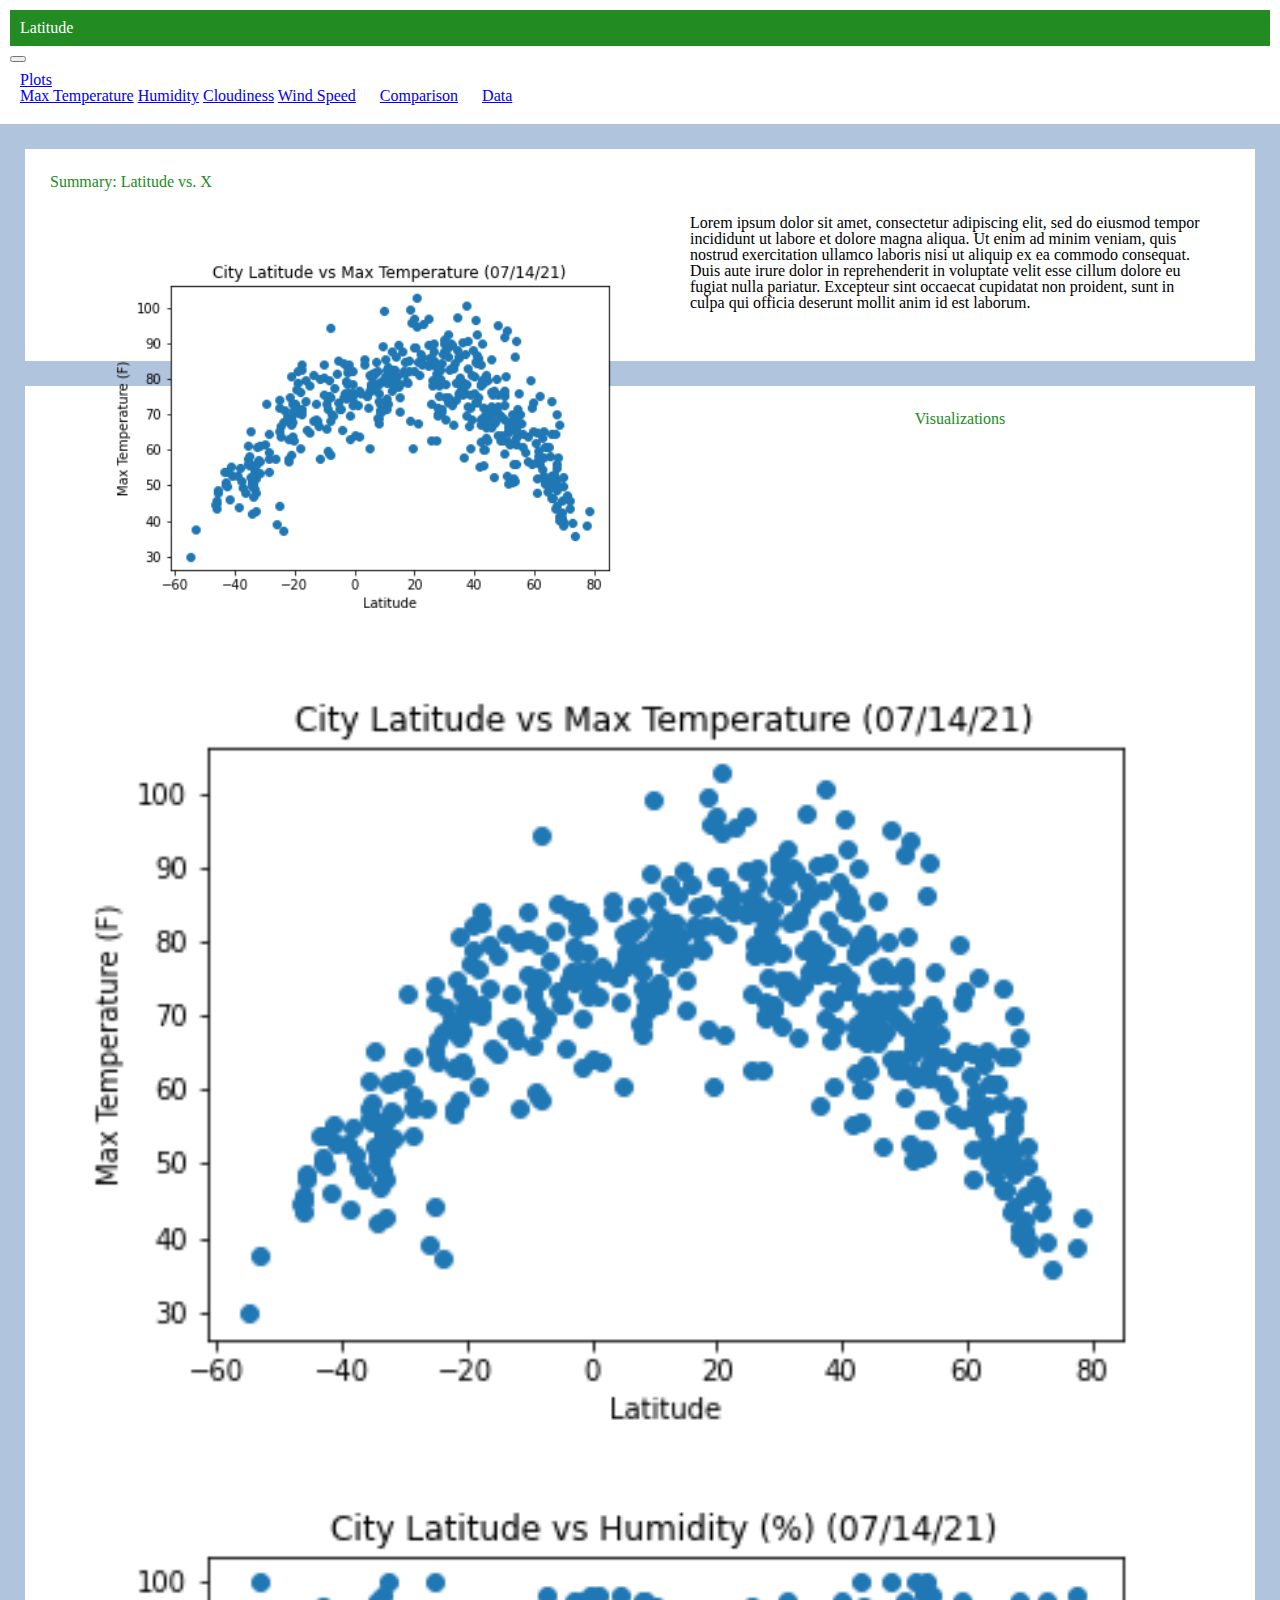
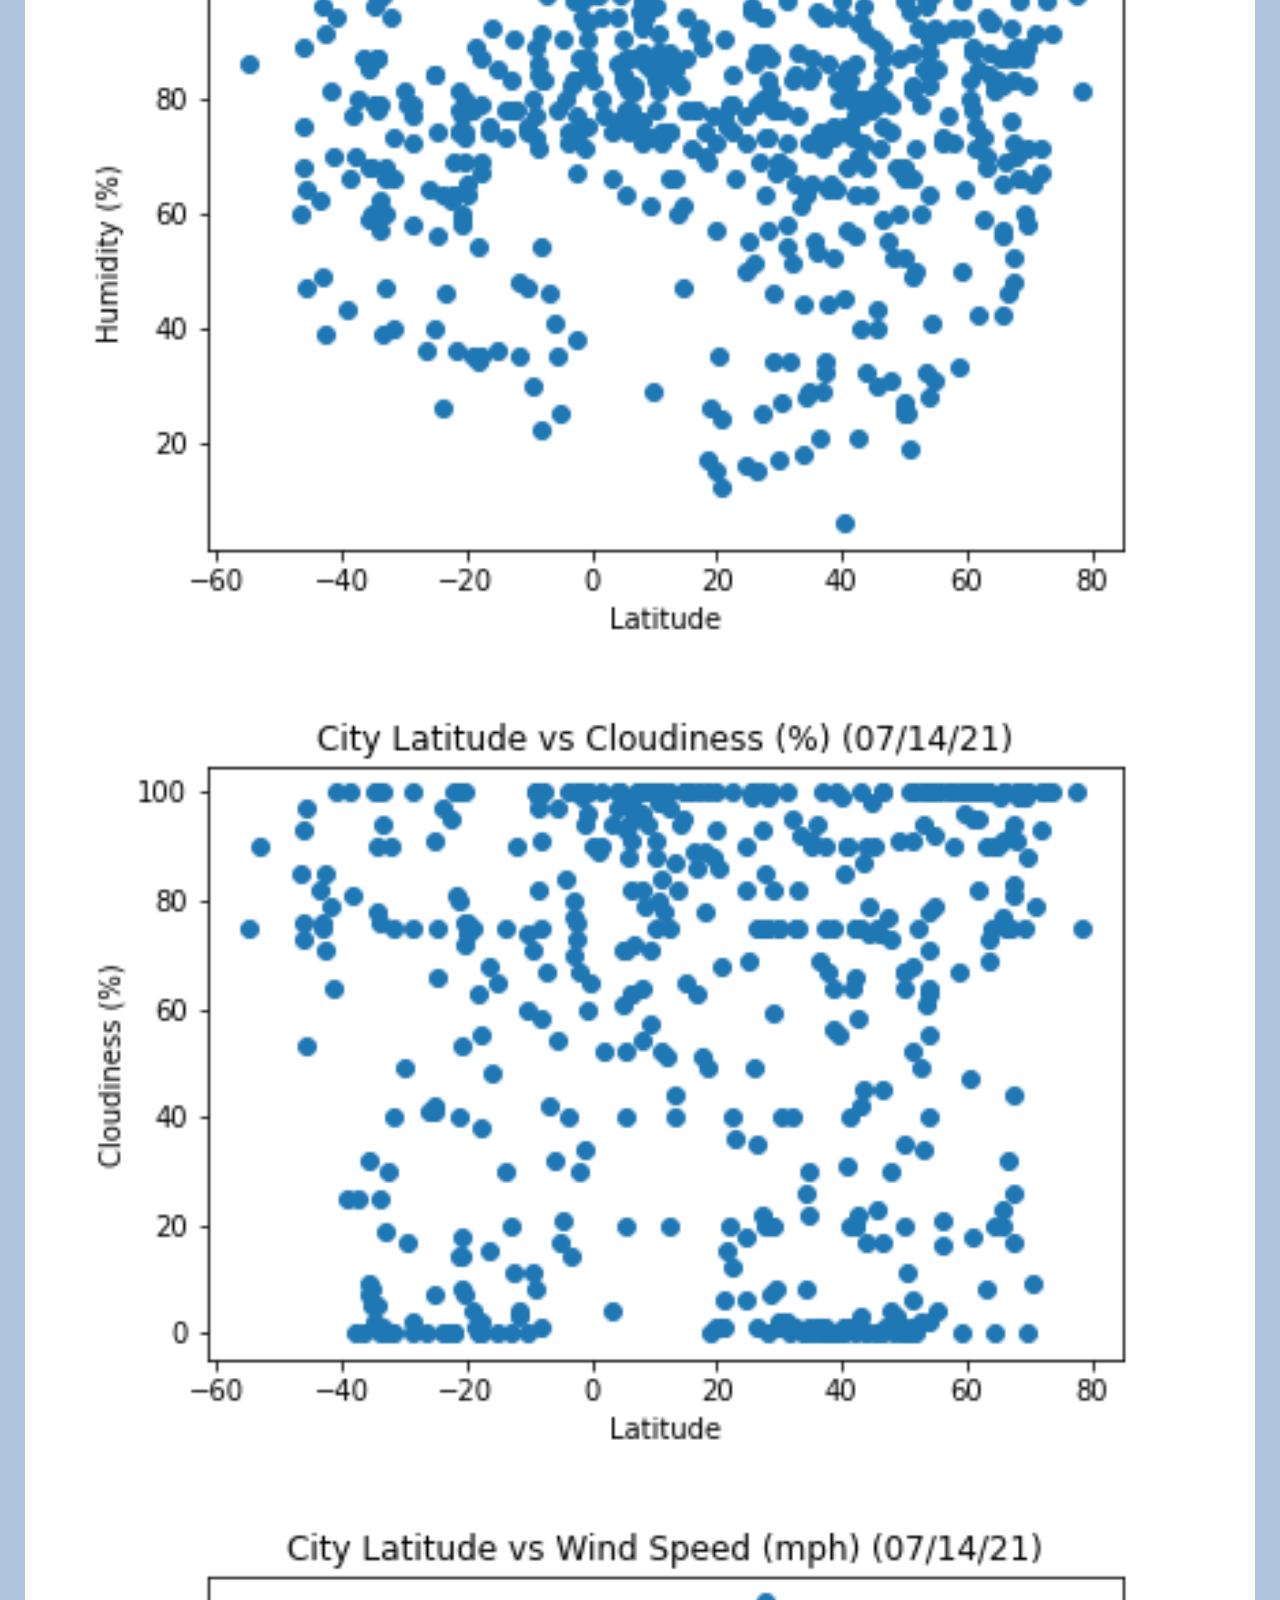
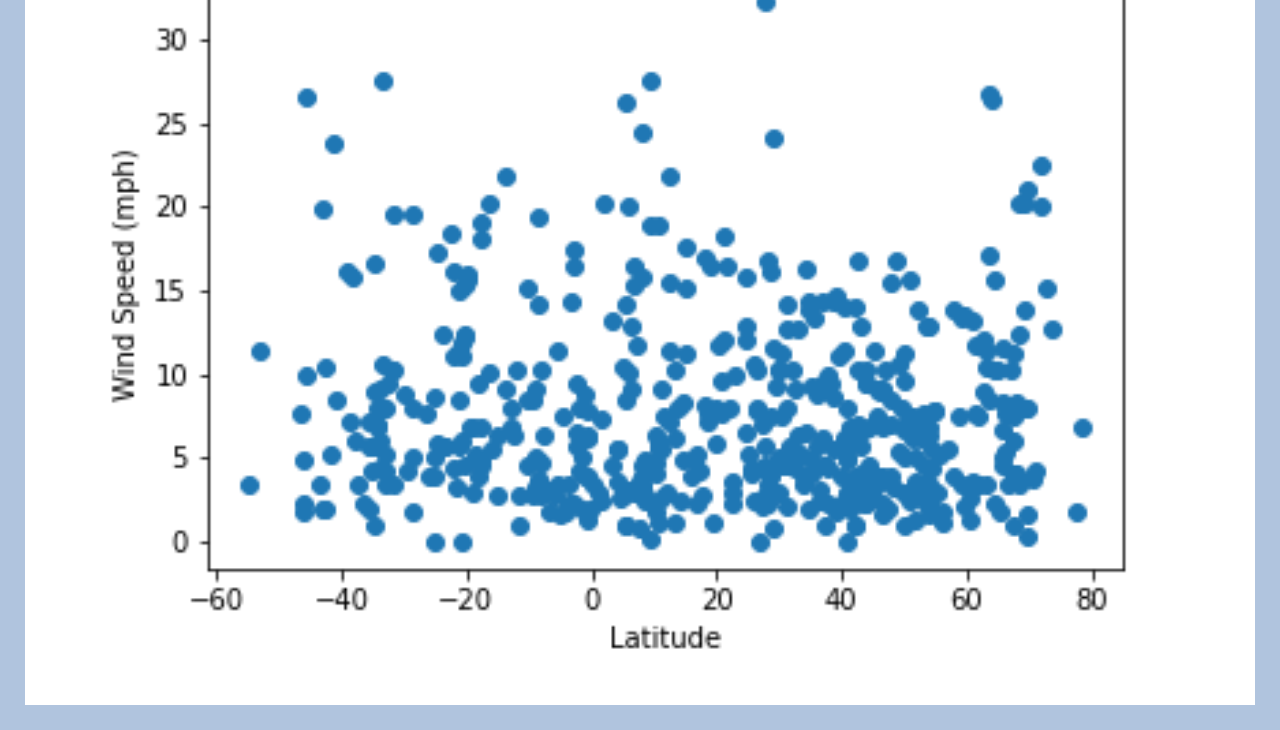
==== WebVisualizations/index.html @ ef687eac "comparisons and data pages created" ====
<!DOCTYPE html>
<html lang="en">
<head>
    <meta charset="UTF-8">
    <meta http-equiv="X-UA-Compatible" content="IE=edge">
    <meta name="viewport" content="width=device-width, initial-scale=1.0">
    <link rel="stylesheet" href="assets/reset.css">
    <link href="https://cdn.jsdelivr.net/npm/bootstrap@5.1.0/dist/css/bootstrap.min.css" rel="stylesheet" integrity="sha384-KyZXEAg3QhqLMpG8r+8fhAXLRk2vvoC2f3B09zVXn8CA5QIVfZOJ3BCsw2P0p/We" crossorigin="anonymous">  <link rel="stylesheet" href="style.css">
    <link rel="stylesheet" href="assets/style.css">
    <title>Latitude Dashboard</title>
</head>

<body>
    <div class="container-fluid">
        <nav class="navbar navbar-expand-lg navbar-light bg-light">
            <a href="#" style="text-decoration: none;">
                <h1>Latitude</h1>
            </a>
            <button class="navbar-toggler" type="button" data-toggle="collapse" data-target="#navbarSupportedContent" aria-controls="navbarSupportedContent" aria-expanded="false" aria-label="Toggle navigation">
                <span class="navbar-toggler-icon"></span>
            </button>

            <div class="collapse navbar-collapse" id="navbarSupportedContent">
                <ul class="navbar-nav ms-auto">
                <li class="nav-item dropdown">
                    <a class="nav-link dropdown-toggle" href="#" id="navbarDropdown" role="button" data-toggle="dropdown" aria-haspopup="true" aria-expanded="false">
                    Plots
                    </a>
                    <div class="dropdown-menu" aria-labelledby="navbarDropdown">
                    <a class="dropdown-item" href="visualizations/maxtemp.html">Max Temperature</a>
                    <a class="dropdown-item" href="visualizations/humidity.html">Humidity</a>
                    <a class="dropdown-item" href="visualizations/cloudiness.html">Cloudiness</a>
                    <a class="dropdown-item" href="visualizations/windspeed.html">Wind Speed</a>
                    </div>
                </li>
                <li class="nav-item active">
                    <a class="nav-link" href="comparisons.html">Comparison</a>
                    </li>
                <li class="nav-item active">
                    <a class="nav-link" href="data.html">Data</a>
                </li>
                </ul>
            </div>
        </nav>


        <div class="row">

                <div class="col-md-6">
                    <article>                    
                        <h2>Summary: Latitude vs. X</h2>
                        <p>
                            <a href="assets/AllTemp.png" title="Max Temperature">
                                <img class="floatleft" src="assets/AllTemp.png">
                            </a>
                            Lorem ipsum dolor sit amet, consectetur adipiscing elit, sed do eiusmod tempor incididunt ut labore et dolore magna aliqua. Ut enim ad minim veniam, quis nostrud exercitation ullamco laboris nisi ut aliquip ex ea commodo consequat. Duis aute irure dolor in reprehenderit in voluptate velit esse cillum dolore eu fugiat nulla pariatur. Excepteur sint occaecat cupidatat non proident, sunt in culpa qui officia deserunt mollit anim id est laborum.
                        </p>
                    </article>
                </div>
                <div class="col-md-4">
                    <article>
                        <h4>Visualizations</h4>
                        <div class="row">
                            <div class="col-3 col-md-6">
                                <a href="visualizations/maxtemp.html" title="Max Temperature">
                                    <img src="assets/AllTemp.png">
                                </a>
                            </div>
                            <div class="col-3 col-md-6">
                                <a href="visualizations/humidity.html" title="Humidity">
                                    <img src="assets/AllHumidity.png">
                                </a>
                            </div>
                            <div class="col-3 col-md-6">
                                <a href="visualizations/cloudiness.html" title="Cloudiness">
                                    <img src="assets/AllClouds.png">
                                </a>
                            </div>
                            <div class="col-3 col-md-6">
                                <a href="visualizations/windspeed.html" title="Wind Speed">
                                    <img src="assets/AllWind.png">
                                </a>
                            </div>
                          </div>
                    </article>
                </div> 

                         
        </div>

    </div>

    <script src="https://code.jquery.com/jquery-3.3.1.slim.min.js" integrity="sha384-q8i/X+965DzO0rT7abK41JStQIAqVgRVzpbzo5smXKp4YfRvH+8abtTE1Pi6jizo" crossorigin="anonymous"></script>
    <script src="https://cdnjs.cloudflare.com/ajax/libs/popper.js/1.14.7/umd/popper.min.js" integrity="sha384-UO2eT0CpHqdSJQ6hJty5KVphtPhzWj9WO1clHTMGa3JDZwrnQq4sF86dIHNDz0W1" crossorigin="anonymous"></script>
    <script src="https://stackpath.bootstrapcdn.com/bootstrap/4.3.1/js/bootstrap.min.js" integrity="sha384-JjSmVgyd0p3pXB1rRibZUAYoIIy6OrQ6VrjIEaFf/nJGzIxFDsf4x0xIM+B07jRM" crossorigin="anonymous"></script>
    
</body>
</html>
---- WebVisualizations/assets/style.css ----
body {
    background-color: lightsteelblue;
    text-decoration: none;
}
.container {
    background-color:white;
    margin-top:30px;
    border: 10px;
    padding: 10px;
}
.row {
}

.navbar {
    padding: 10px;
    background:white;
  }
  
.navbar li {
    display: inline-block;
    padding: 10px;

    cursor: pointer;
    background: white;
    border-radius: 3px;
  }

h1 {
    background-color: forestgreen;
    padding:10px;
    color: white;
}
h2 {
    background-color: white;
    color: forestgreen;
}
h4 {
    background-color: white;
    color: forestgreen;
    text-align: center;
}
h5 {
    background-color: white;
    color: forestgreen;
    text-align: center;
}
article {
    margin:25px;
    padding:25px;
    background-color: white;
}
p {
    margin:25px;
}
img {
    margin: 10px;
    width: 100%;
}
.floatleft {
    margin: 25px;
    width: 50%;
    float: left;
}


@media (max-width: 600px) {
    body {
        background-color: white;
    }

    .navbar {
        background-color: forestgreen !important;
    }
    article {
        padding: 0px;
        border: 0px;
        margin-top: 25px;
        margin-bottom: 25px;
    }
    p {
        margin:0px;
    }
    .floatleft {
        margin: 10px;
        width: 40%;
    }
}
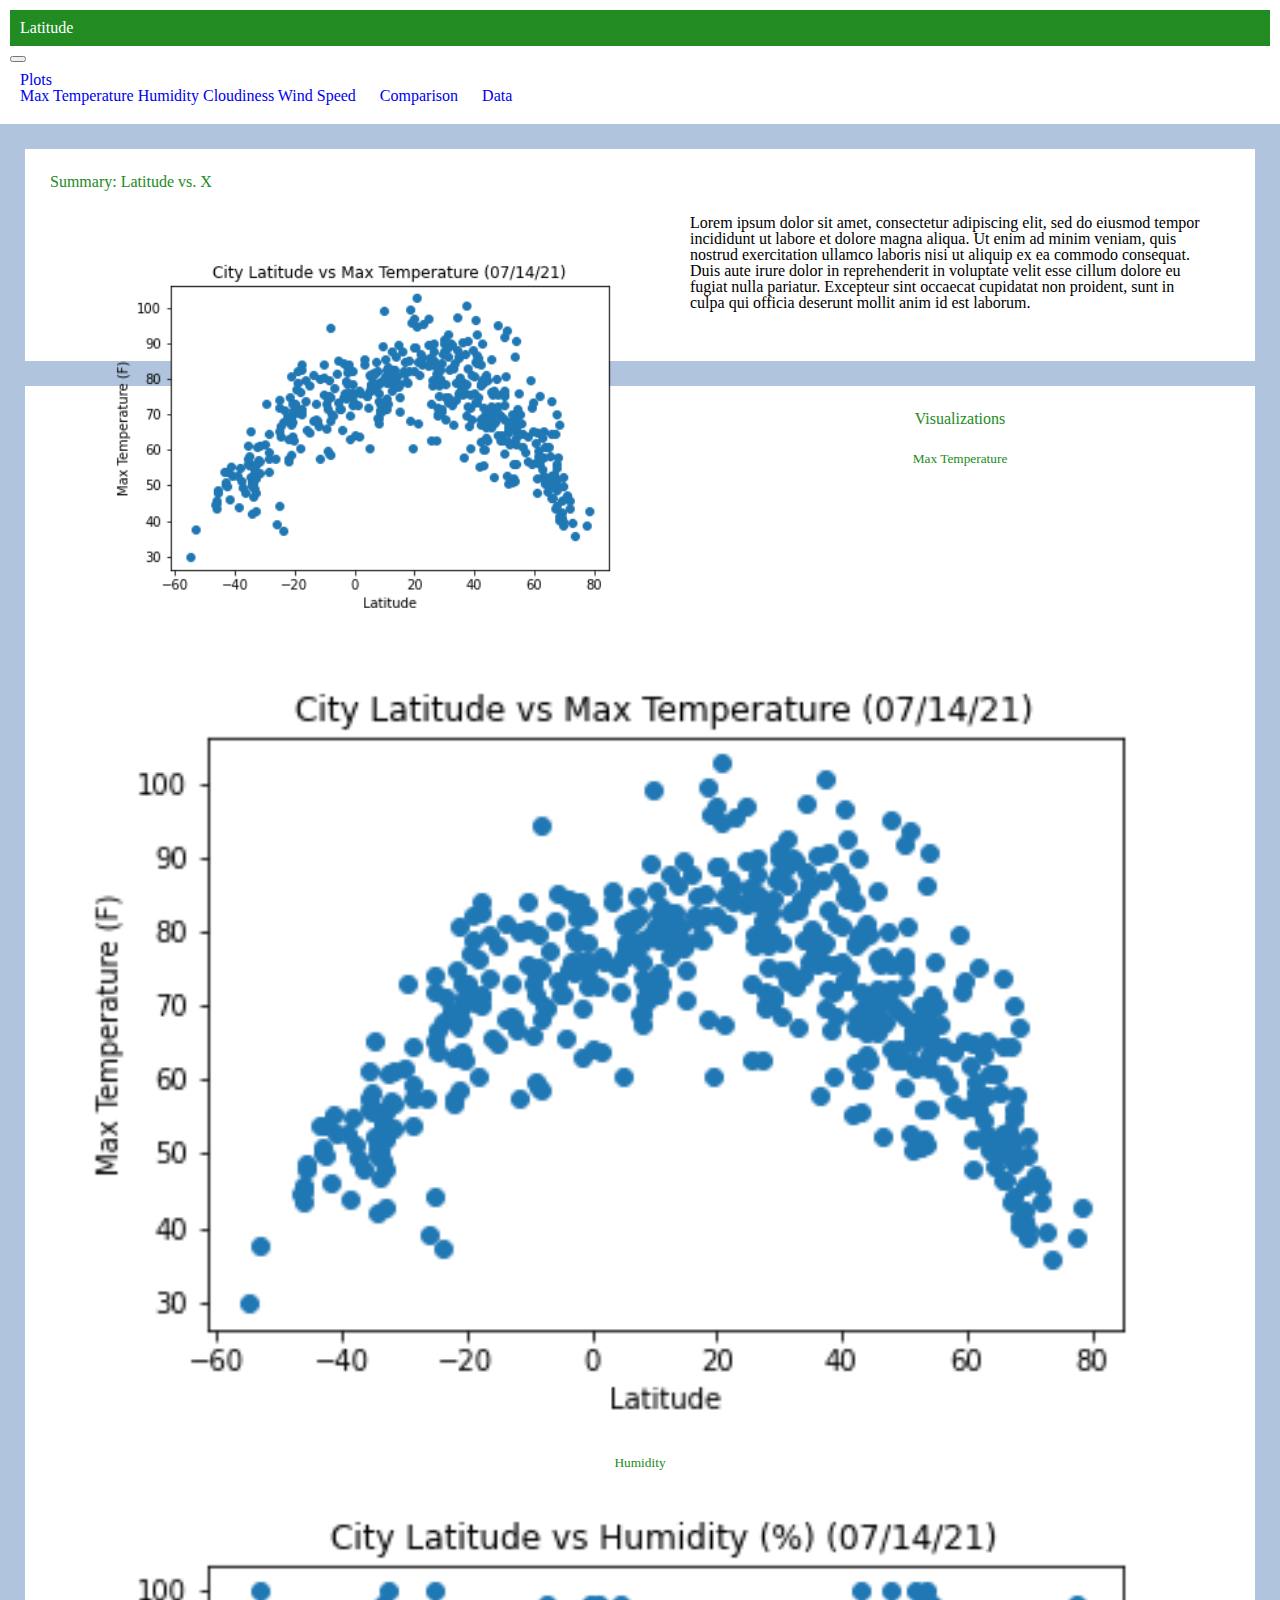
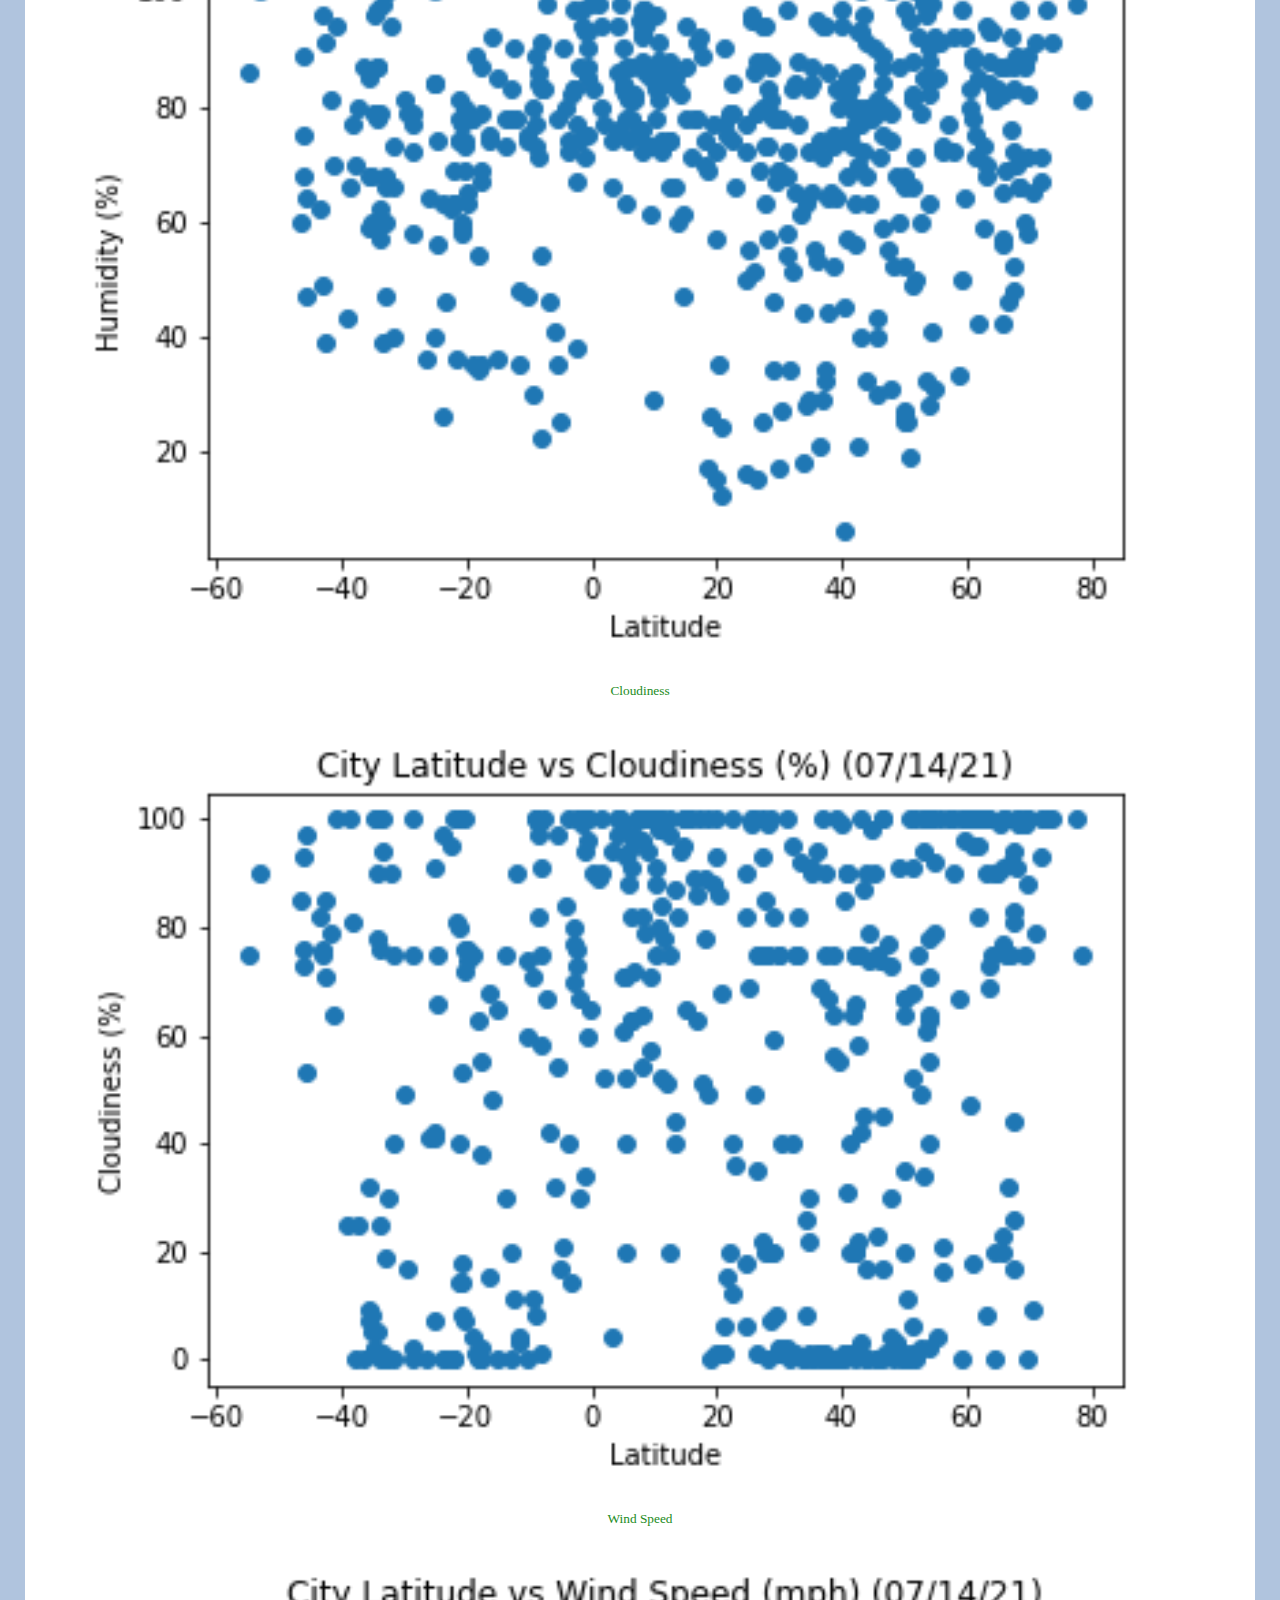
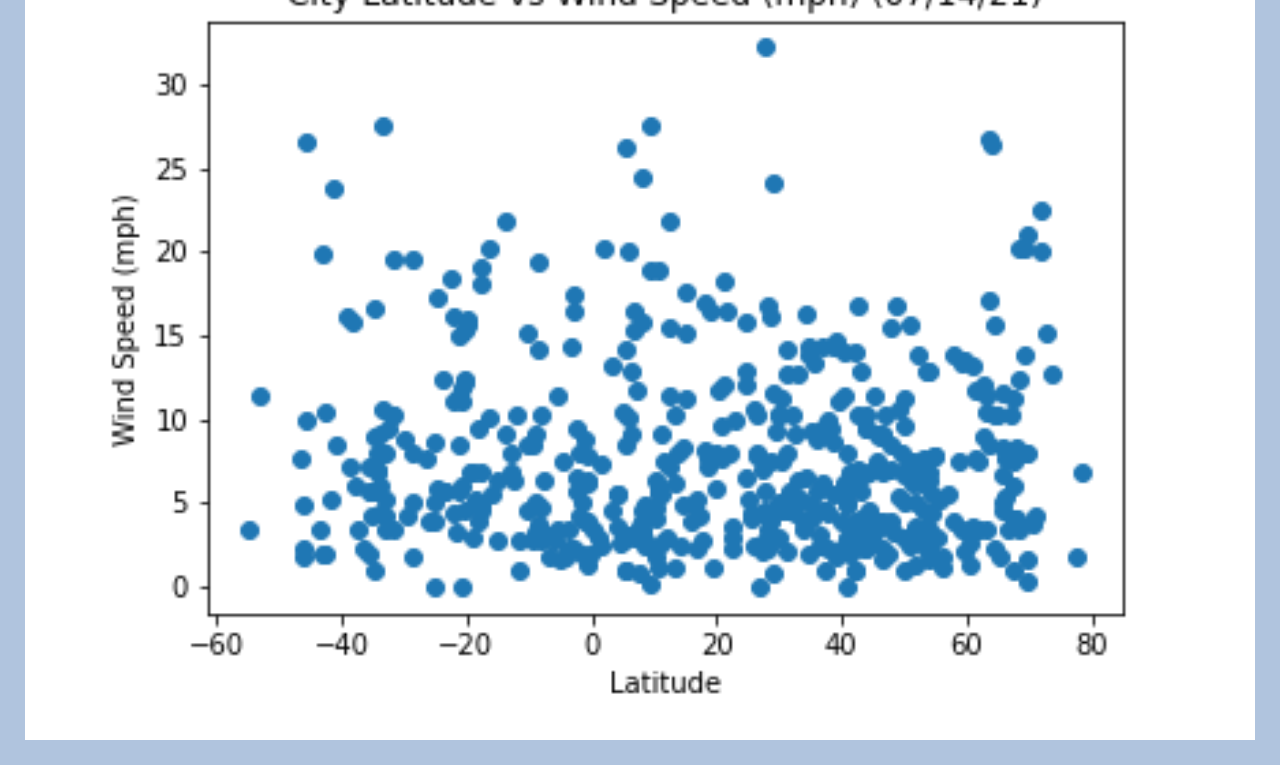
==== commit b77598ad: "clarified visualization sidebar" ====
--- a/WebVisualizations/index.html
+++ b/WebVisualizations/index.html
@@ -13,7 +13,7 @@
 <body>
     <div class="container-fluid">
         <nav class="navbar navbar-expand-lg navbar-light bg-light">
-            <a href="#" style="text-decoration: none;">
+            <a href="#">
                 <h1>Latitude</h1>
             </a>
             <button class="navbar-toggler" type="button" data-toggle="collapse" data-target="#navbarSupportedContent" aria-controls="navbarSupportedContent" aria-expanded="false" aria-label="Toggle navigation">
@@ -50,7 +50,7 @@
                     <article>                    
                         <h2>Summary: Latitude vs. X</h2>
                         <p>
-                            <a href="assets/AllTemp.png" title="Max Temperature">
+                            <a href="assets/AllTemp.png" title="Max Temperature" target="_blank">
                                 <img class="floatleft" src="assets/AllTemp.png">
                             </a>
                             Lorem ipsum dolor sit amet, consectetur adipiscing elit, sed do eiusmod tempor incididunt ut labore et dolore magna aliqua. Ut enim ad minim veniam, quis nostrud exercitation ullamco laboris nisi ut aliquip ex ea commodo consequat. Duis aute irure dolor in reprehenderit in voluptate velit esse cillum dolore eu fugiat nulla pariatur. Excepteur sint occaecat cupidatat non proident, sunt in culpa qui officia deserunt mollit anim id est laborum.
@@ -63,21 +63,25 @@
                         <div class="row">
                             <div class="col-3 col-md-6">
                                 <a href="visualizations/maxtemp.html" title="Max Temperature">
+                                    <h5>Max Temperature</h5>
                                     <img src="assets/AllTemp.png">
                                 </a>
                             </div>
                             <div class="col-3 col-md-6">
                                 <a href="visualizations/humidity.html" title="Humidity">
+                                    <h5>Humidity</h5>
                                     <img src="assets/AllHumidity.png">
                                 </a>
                             </div>
                             <div class="col-3 col-md-6">
                                 <a href="visualizations/cloudiness.html" title="Cloudiness">
+                                    <h5>Cloudiness</h5>
                                     <img src="assets/AllClouds.png">
                                 </a>
                             </div>
                             <div class="col-3 col-md-6">
                                 <a href="visualizations/windspeed.html" title="Wind Speed">
+                                    <h5>Wind Speed</h5>
                                     <img src="assets/AllWind.png">
                                 </a>
                             </div>
--- a/WebVisualizations/assets/style.css
+++ b/WebVisualizations/assets/style.css
@@ -24,7 +24,9 @@
     background: white;
     border-radius: 3px;
   }
-
+a {
+    text-decoration: none;
+}
 h1 {
     background-color: forestgreen;
     padding:10px;
@@ -40,6 +42,8 @@
     text-align: center;
 }
 h5 {
+    font-size:smaller;
+    margin-top: 25px;
     background-color: white;
     color: forestgreen;
     text-align: center;
@@ -53,7 +57,8 @@
     margin:25px;
 }
 img {
-    margin: 10px;
+    margin-top: 0px;
+    margin-left: 10px;
     width: 100%;
 }
 .floatleft {
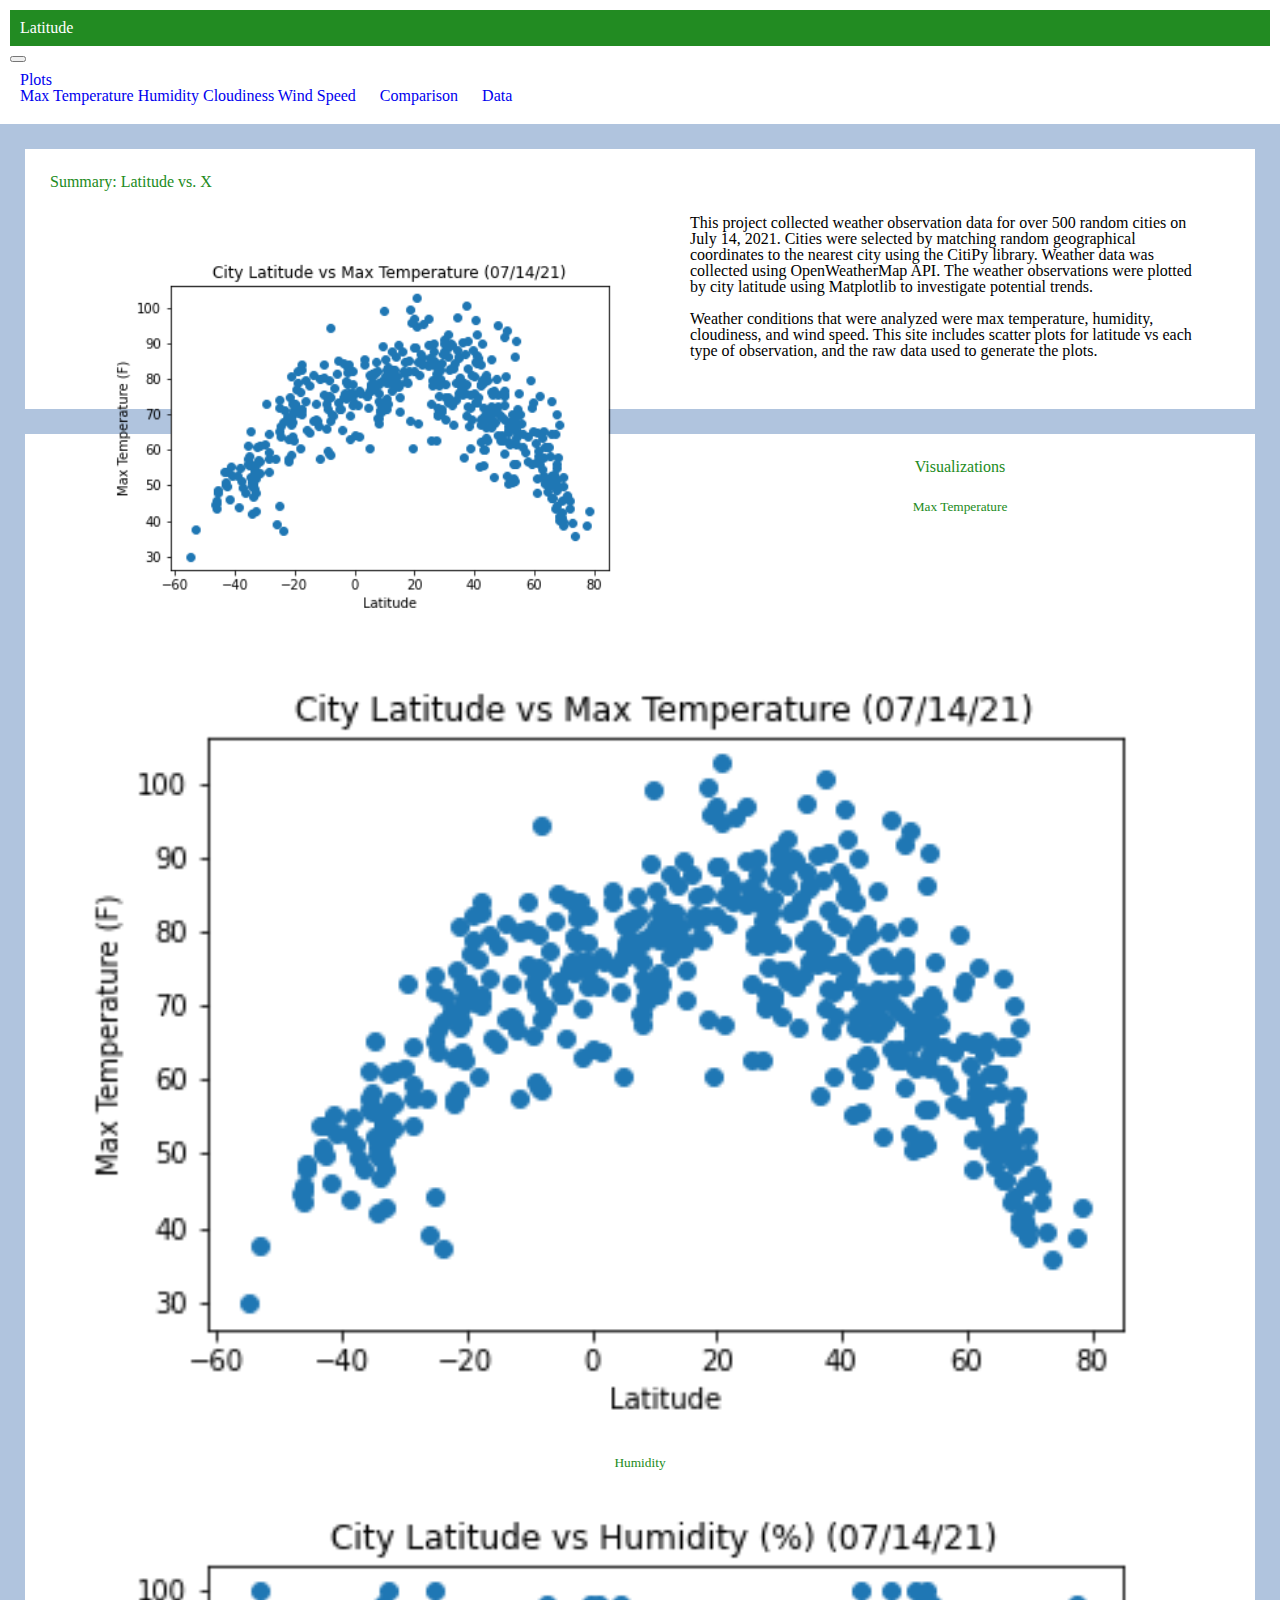
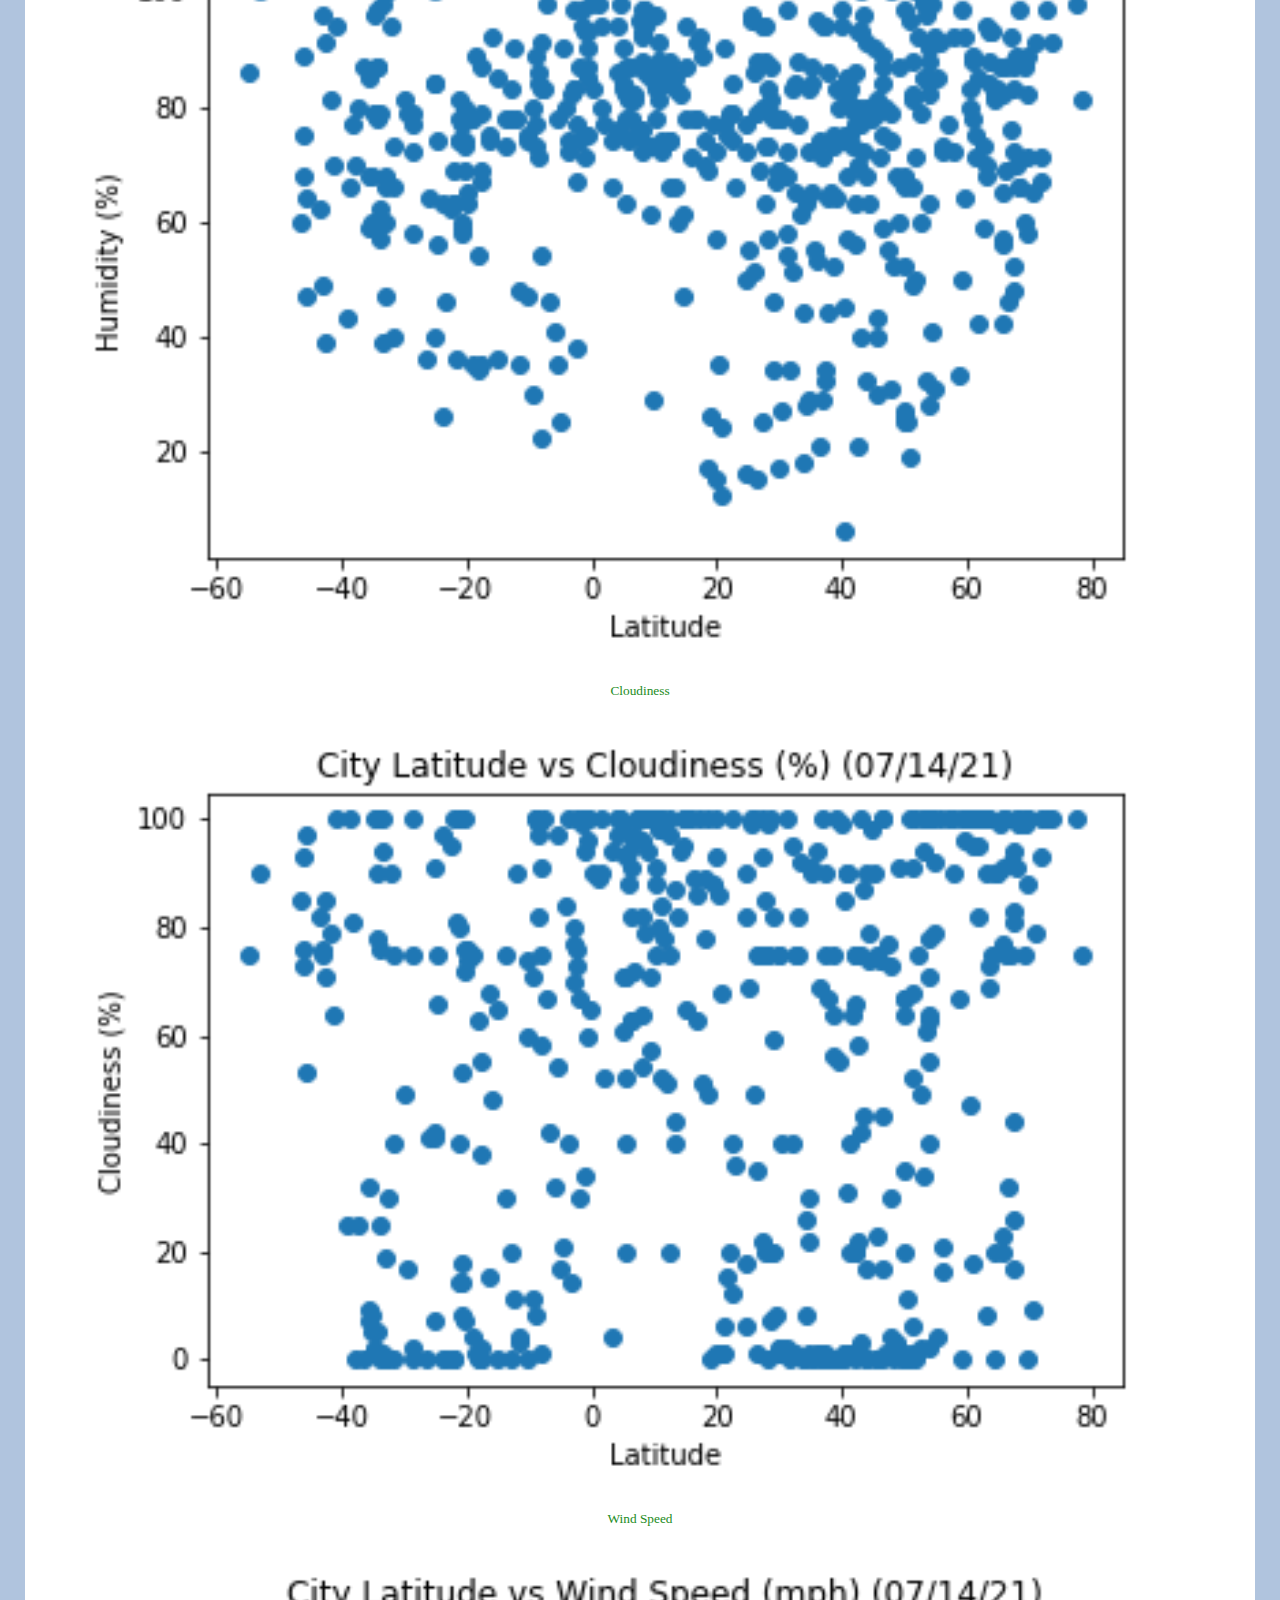
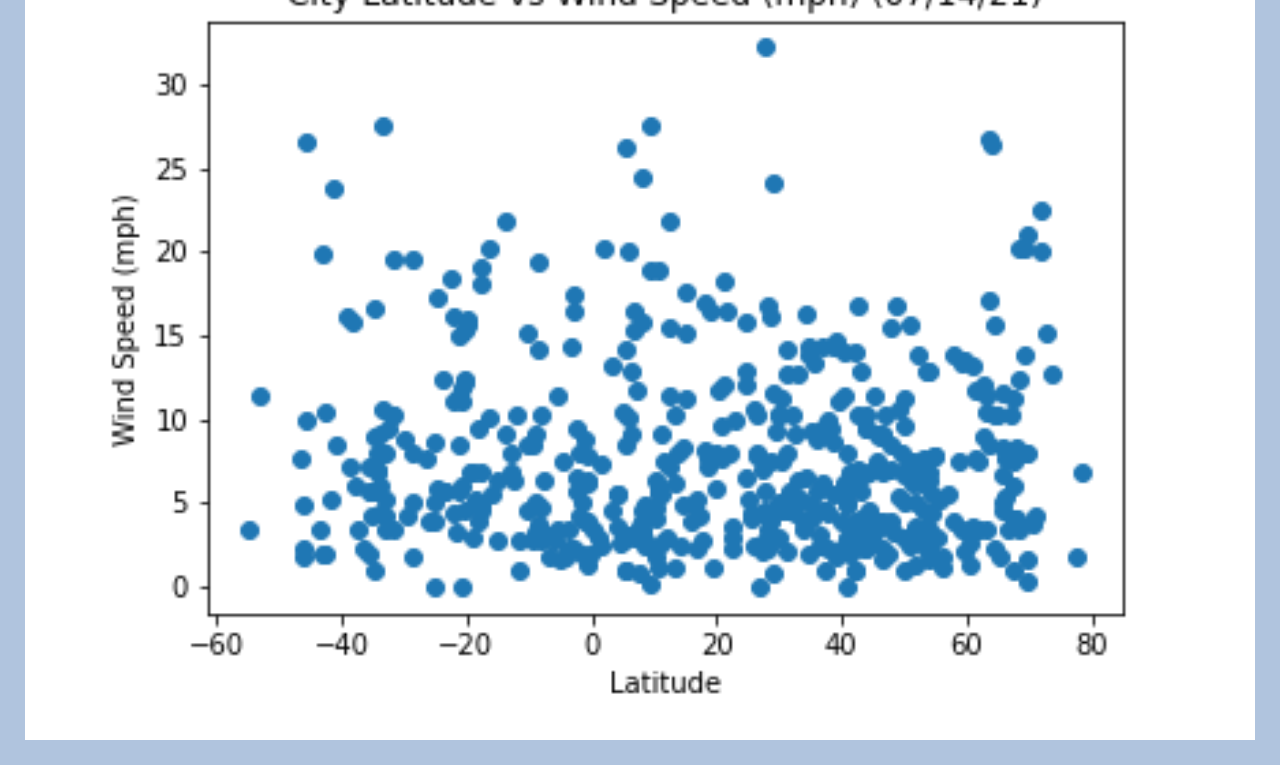
==== commit db20a90d: "summary paragraphs" ====
--- a/WebVisualizations/index.html
+++ b/WebVisualizations/index.html
@@ -43,55 +43,51 @@
             </div>
         </nav>
 
-
         <div class="row">
-
-                <div class="col-md-6">
-                    <article>                    
-                        <h2>Summary: Latitude vs. X</h2>
-                        <p>
-                            <a href="assets/AllTemp.png" title="Max Temperature" target="_blank">
-                                <img class="floatleft" src="assets/AllTemp.png">
+            <div class="col-md-6">
+                <article>                    
+                    <h2>Summary: Latitude vs. X</h2>
+                    <p>
+                        <a href="assets/AllTemp.png" title="Max Temperature" target="_blank">
+                            <img class="floatleft" src="assets/AllTemp.png">
+                        </a>
+                        This project collected weather observation data for over 500 random cities on July 14, 2021. Cities were selected by matching random geographical coordinates to the nearest city using the CitiPy library. Weather data was collected using OpenWeatherMap API. The weather observations were plotted by city latitude using Matplotlib to investigate potential trends.<br><br>
+                        Weather conditions that were analyzed were max temperature, humidity, cloudiness, and wind speed. This site includes scatter plots for latitude vs each type of observation, and the raw data used to generate the plots.
+                    </p>
+                </article>
+            </div>
+            <div class="col-md-4">
+                <article>
+                    <h4>Visualizations</h4>
+                    <div class="row">
+                        <div class="col-3 col-md-6">
+                            <a href="visualizations/maxtemp.html" title="Max Temperature">
+                                <h5>Max Temperature</h5>
+                                <img src="assets/AllTemp.png">
                             </a>
-                            Lorem ipsum dolor sit amet, consectetur adipiscing elit, sed do eiusmod tempor incididunt ut labore et dolore magna aliqua. Ut enim ad minim veniam, quis nostrud exercitation ullamco laboris nisi ut aliquip ex ea commodo consequat. Duis aute irure dolor in reprehenderit in voluptate velit esse cillum dolore eu fugiat nulla pariatur. Excepteur sint occaecat cupidatat non proident, sunt in culpa qui officia deserunt mollit anim id est laborum.
-                        </p>
-                    </article>
-                </div>
-                <div class="col-md-4">
-                    <article>
-                        <h4>Visualizations</h4>
-                        <div class="row">
-                            <div class="col-3 col-md-6">
-                                <a href="visualizations/maxtemp.html" title="Max Temperature">
-                                    <h5>Max Temperature</h5>
-                                    <img src="assets/AllTemp.png">
-                                </a>
-                            </div>
-                            <div class="col-3 col-md-6">
-                                <a href="visualizations/humidity.html" title="Humidity">
-                                    <h5>Humidity</h5>
-                                    <img src="assets/AllHumidity.png">
-                                </a>
-                            </div>
-                            <div class="col-3 col-md-6">
-                                <a href="visualizations/cloudiness.html" title="Cloudiness">
-                                    <h5>Cloudiness</h5>
-                                    <img src="assets/AllClouds.png">
-                                </a>
-                            </div>
-                            <div class="col-3 col-md-6">
-                                <a href="visualizations/windspeed.html" title="Wind Speed">
-                                    <h5>Wind Speed</h5>
-                                    <img src="assets/AllWind.png">
-                                </a>
-                            </div>
-                          </div>
-                    </article>
-                </div> 
-
-                         
+                        </div>
+                        <div class="col-3 col-md-6">
+                            <a href="visualizations/humidity.html" title="Humidity">
+                                <h5>Humidity</h5>
+                                <img src="assets/AllHumidity.png">
+                            </a>
+                        </div>
+                        <div class="col-3 col-md-6">
+                            <a href="visualizations/cloudiness.html" title="Cloudiness">
+                                <h5>Cloudiness</h5>
+                                <img src="assets/AllClouds.png">
+                            </a>
+                        </div>
+                        <div class="col-3 col-md-6">
+                            <a href="visualizations/windspeed.html" title="Wind Speed">
+                                <h5>Wind Speed</h5>
+                                <img src="assets/AllWind.png">
+                            </a>
+                        </div>
+                        </div>
+                </article>
+            </div>                          
         </div>
-
     </div>
 
     <script src="https://code.jquery.com/jquery-3.3.1.slim.min.js" integrity="sha384-q8i/X+965DzO0rT7abK41JStQIAqVgRVzpbzo5smXKp4YfRvH+8abtTE1Pi6jizo" crossorigin="anonymous"></script>
--- a/WebVisualizations/assets/style.css
+++ b/WebVisualizations/assets/style.css
@@ -67,6 +67,16 @@
     float: left;
 }
 
+th {
+    font-size:small;
+    font-weight:bold;
+    text-align:center;
+    padding:10px;
+}
+td {
+    padding: 10px;
+}
+
 
 @media (max-width: 600px) {
     body {
